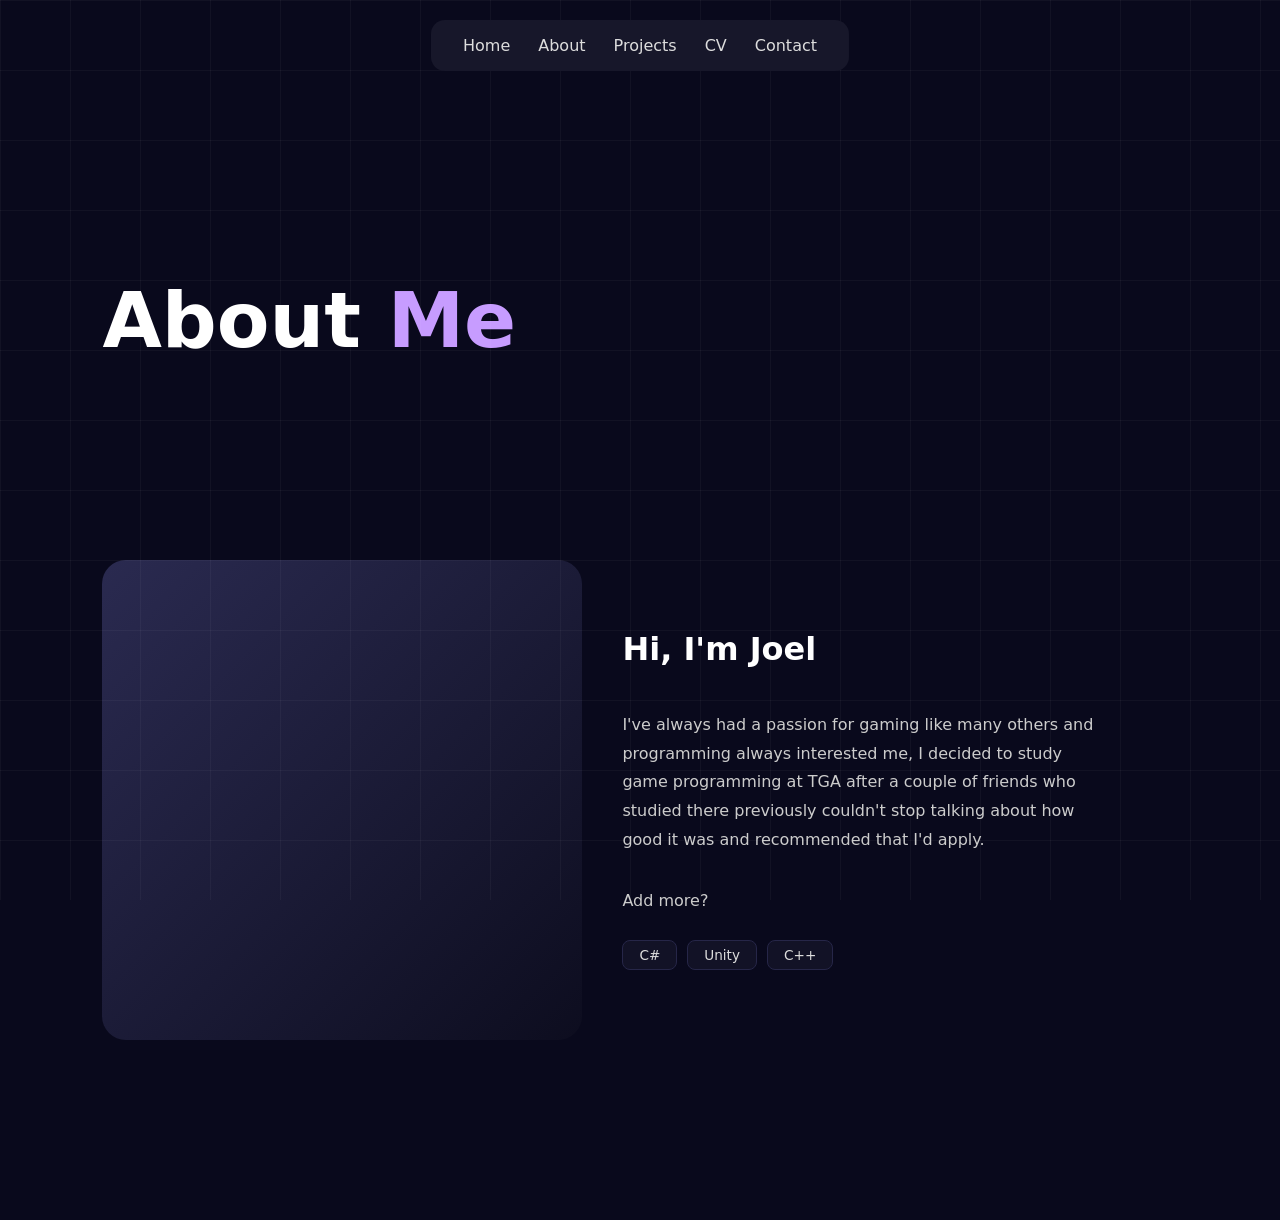
==== about.html @ d1444c7c "New Pages Added all the needed pages Tweaked the home page" ====
<!DOCTYPE html><html><head><meta charset="utf-8"><meta name="viewport" content="width=device-width,initial-scale=1"><link rel="stylesheet" href="css/style.css"><style>
.page-hero{min-height:40vh;display:flex;flex-direction:column;justify-content:center;padding:140px 8% 60px}
.page-hero p{color:#aaa;font-size:1.15rem;max-width:560px;line-height:1.7;margin-top:16px}
.about-grid{display:grid;grid-template-columns:1fr 1fr;gap:40px;max-width:1000px}
.avatar{width:100%;aspect-ratio:1;background:linear-gradient(135deg,#2a2a50,#0d0d1f);border-radius:24px}
.about-text{display:flex;flex-direction:column;justify-content:center}
.about-text p{color:#ccc;line-height:1.8;margin-bottom:16px}
.skills{display:flex;flex-wrap:wrap;gap:10px;margin-top:8px}
.skill{padding:6px 16px;background:#121226;border:1px solid #262648;border-radius:8px;font-size:.85rem;color:#ddd}
@media(max-width:640px){.about-grid{grid-template-columns:1fr}}
</style><title>About — Portfolio</title></head><body>
<nav>
  <a href="index.html">Home</a><a href="about.html">About</a>
  <a href="projects.html">Projects</a>
  <a href="cv.pdf" download>CV</a>
  <a href="contact.html">Contact</a>
</nav>
<div class="page-hero">
  <h1>About <span>Me</span></h1>
  <!--<p>A little bit about who I am, what I do, and what drives me.</p>-->
</div>
<section style="padding-top:0">
  <div class="about-grid">
    <div class="avatar"></div>
    <div class="about-text">
      <h2 style="text-align:left;font-size:2rem;margin-top:0">Hi, I'm Joel</h2>
      <p>I've always had a passion for gaming like many others and programming always interested me, 
	  I decided to study game programming at TGA after a couple of friends who studied there previously couldn't stop talking about how good it was and recommended that I'd apply.</p>
     <!-- <p>A second paragraph about your interests, side projects, or what you're currently working on.</p>-->
	 <p>Add more?</p>
      <div class="skills">
        <span class="skill">C#</span>
        <span class="skill">Unity</span>
        <span class="skill">C++</span>
      </div>
    </div>
  </div>
</section>
<footer></footer>
<script src="js/main.js"></script></body></html>
---- css/style.css ----
body{margin:0;background:#09091c;color:#fff;font-family:system-ui,sans-serif}nav{position:fixed;top:20px;left:50%;transform:translateX(-50%);display:flex;gap:28px;padding:16px 32px;background:#17172a;border-radius:14px}a{color:#ddd;text-decoration:none}body:before{content:"";position:fixed;inset:0;background-image:linear-gradient(rgba(255,255,255,.04) 1px,transparent 1px),linear-gradient(90deg,rgba(255,255,255,.04) 1px,transparent 1px);background-size:70px 70px;pointer-events:none}.hero{min-height:100vh;display:flex;flex-direction:column;justify-content:center;align-items:center;text-align:center}h1{font-size:clamp(3rem,6vw,5rem)}span{color:#c79cff}button{padding:16px 28px;background:#1d1d34;color:#fff;border:1px solid #333;border-radius:12px}section{padding:60px 8%}h2{text-align:center;font-size:3rem}.grid{display:grid;grid-template-columns:repeat(auto-fit,minmax(320px,1fr));gap:24px}.card{background:#121226;border:1px solid #262648;border-radius:20px;padding:18px}.img{height:220px;background:linear-gradient(135deg,#2a2a50,#0d0d1f);border-radius:12px}.small{display:flex;align-items:center}.icon{width:72px;height:72px;border-radius:50%;background:linear-gradient(135deg,#ff6cb5,#8b5cf6);margin-right:16px}footer{padding:60px;color:#aaa}
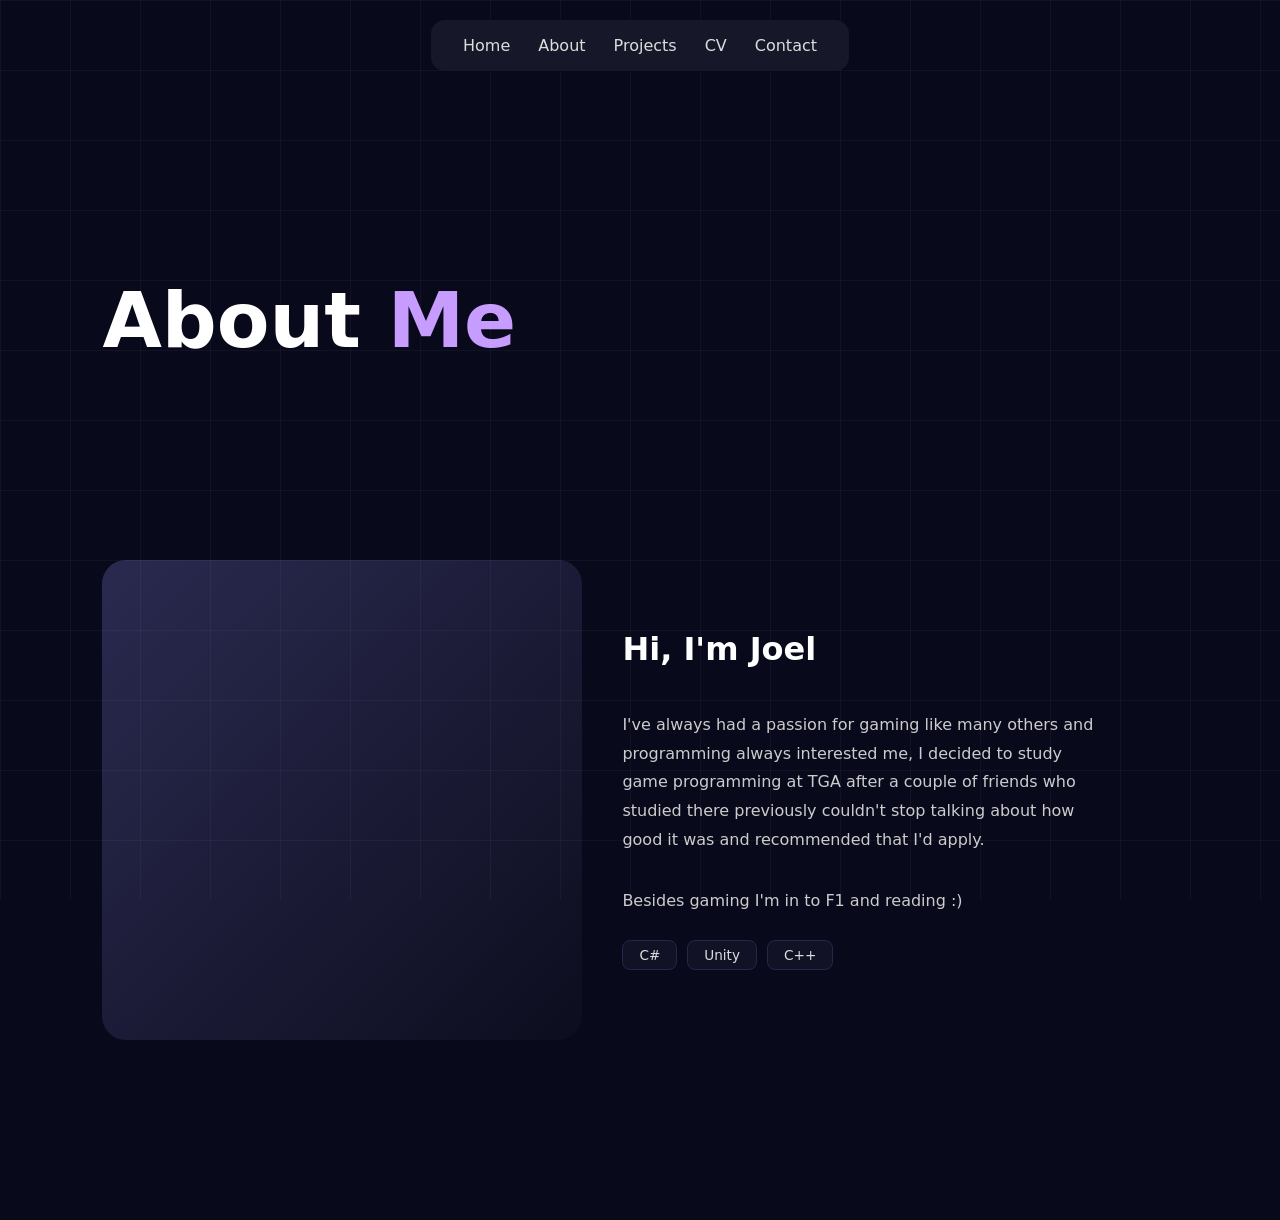
==== commit 48772f2b: "Pictures/Videos" ====
--- a/about.html
+++ b/about.html
@@ -27,7 +27,7 @@
       <p>I've always had a passion for gaming like many others and programming always interested me, 
 	  I decided to study game programming at TGA after a couple of friends who studied there previously couldn't stop talking about how good it was and recommended that I'd apply.</p>
      <!-- <p>A second paragraph about your interests, side projects, or what you're currently working on.</p>-->
-	 <p>Add more?</p>
+	 <p>Besides gaming I'm in to F1 and reading :)</p>
       <div class="skills">
         <span class="skill">C#</span>
         <span class="skill">Unity</span>
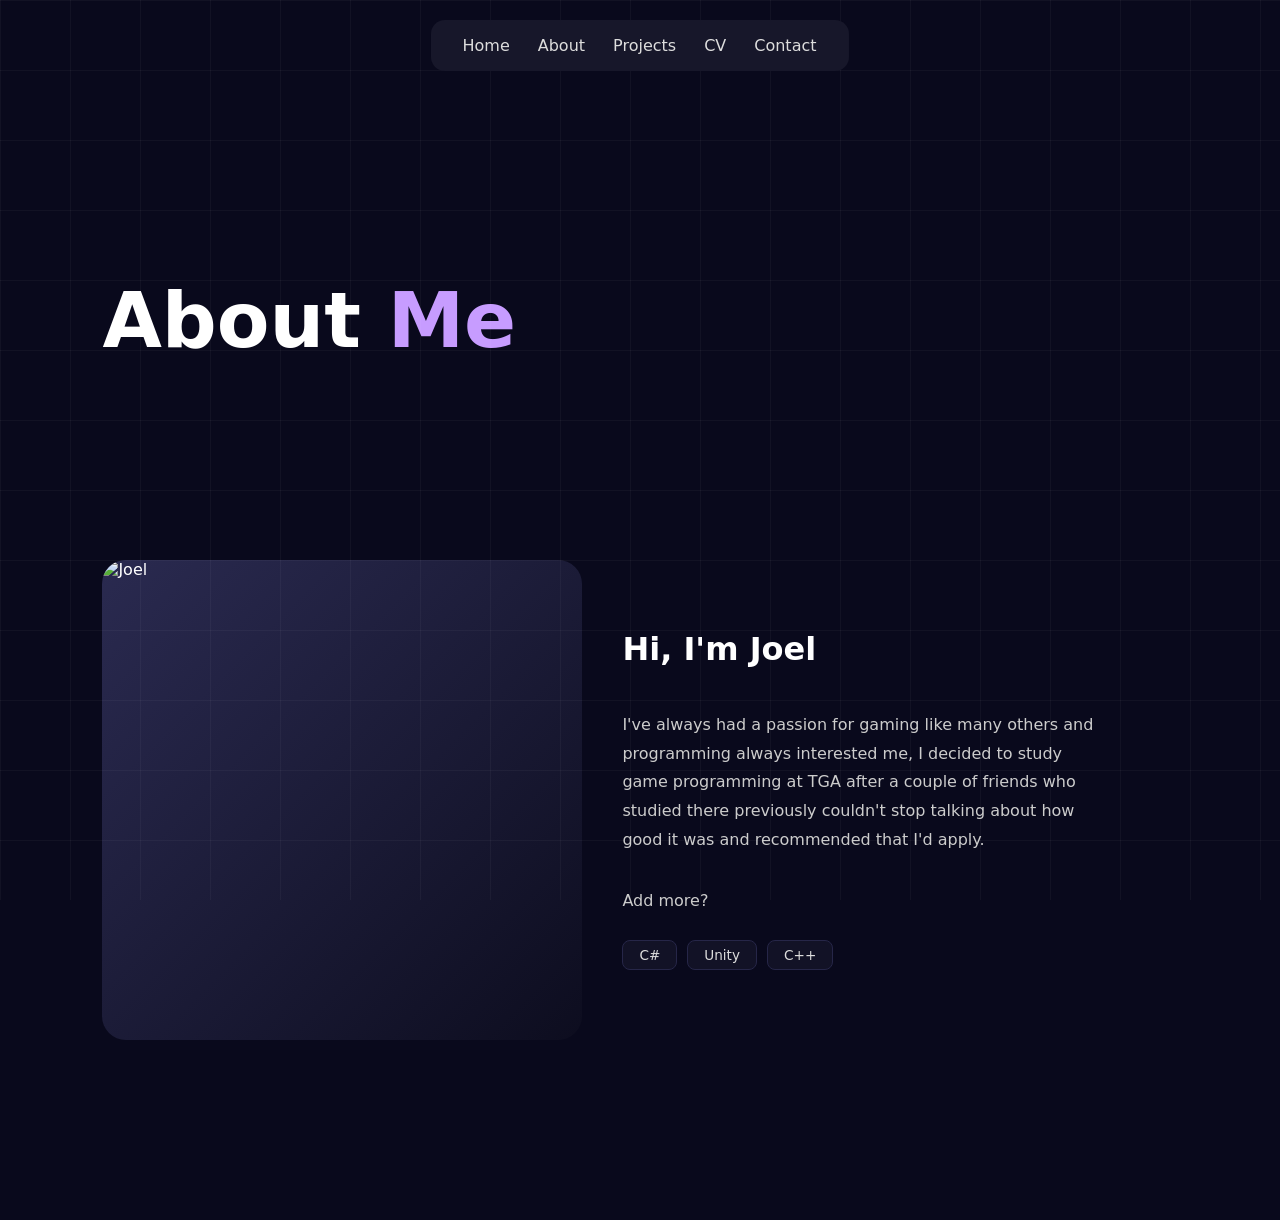
==== commit 3275192b: "About Pic" ====
--- a/about.html
+++ b/about.html
@@ -21,13 +21,13 @@
 </div>
 <section style="padding-top:0">
   <div class="about-grid">
-    <div class="avatar"></div>
+    <img src="media/selfie.png" alt="Joel" class="avatar" style="object-fit:cover">
     <div class="about-text">
       <h2 style="text-align:left;font-size:2rem;margin-top:0">Hi, I'm Joel</h2>
       <p>I've always had a passion for gaming like many others and programming always interested me, 
 	  I decided to study game programming at TGA after a couple of friends who studied there previously couldn't stop talking about how good it was and recommended that I'd apply.</p>
      <!-- <p>A second paragraph about your interests, side projects, or what you're currently working on.</p>-->
-	 <p>Besides gaming I'm in to F1 and reading :)</p>
+	 <p>Add more?</p>
       <div class="skills">
         <span class="skill">C#</span>
         <span class="skill">Unity</span>
